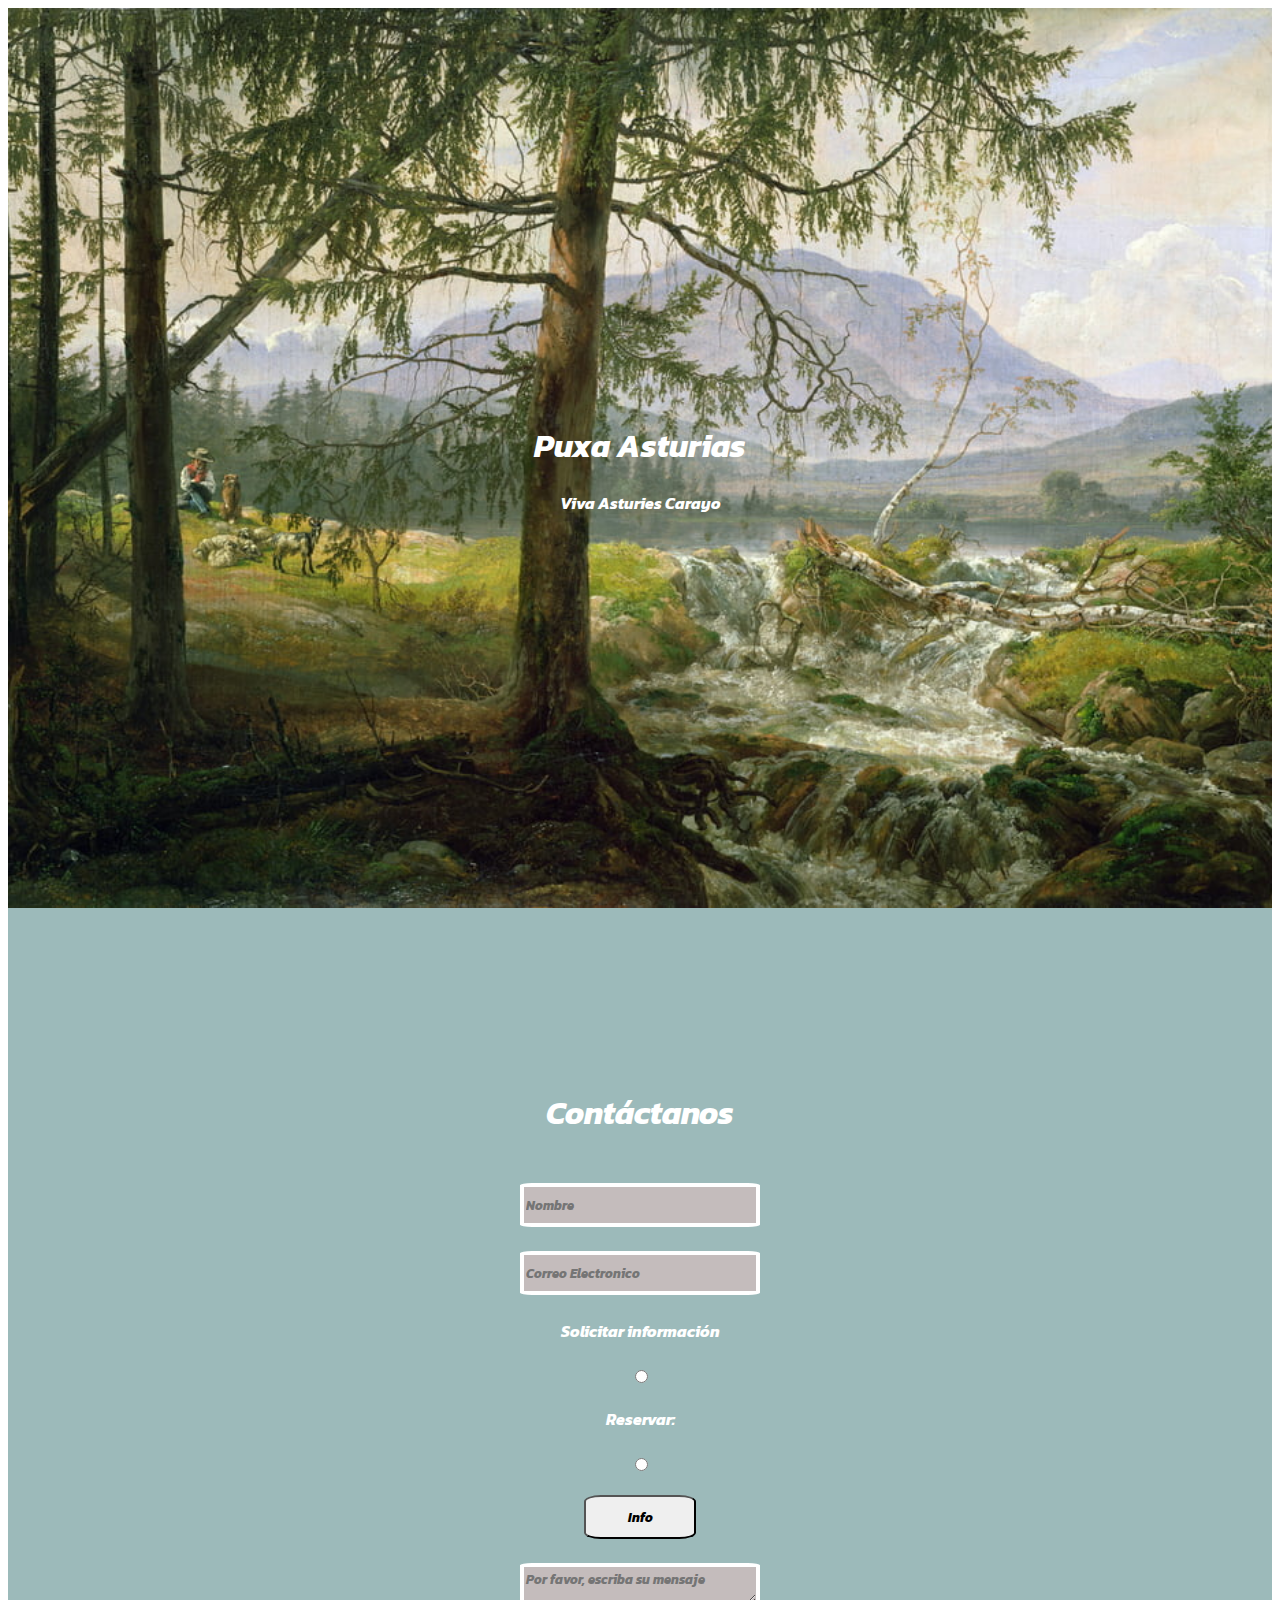
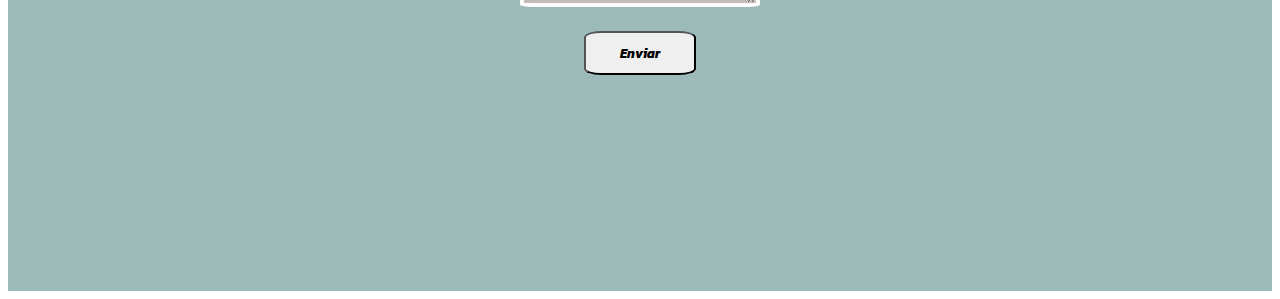
==== index.html @ 27c2f390 "Html y estilos basicos finalizados" ====
<!DOCTYPE html>
<html lang="en">
<head>
    <meta charset="UTF-8">
    <meta name="viewport" content="width=device-width, initial-scale=1.0">
    <title>Document</title>
    <link rel="shortcut icon" href="/assets/Johan Christian Dahl - Northern Landscape 1822  - (MeisterDrucke-52329).ico" type="image/x-icon">
    <link rel="stylesheet" href="/styles/style.css">
</head>
<body>
    <div class="container-imagen">
        <h1>Puxa Asturias</h1>
        <span>Viva Asturies Carayo</span>

    </div>
    <div class="container-formulario">
        
        <form action="envioCorrecto.html" method="get" id="formulario" class="container-flex">
            <h1>Contáctanos</h1>
            <input type="text" name="nombre" id="nombre" placeholder="Nombre" class="campo">
            <input type="text" name="correo" id="correo" placeholder="Correo Electronico" class="campo"> 
            <label for="info1">Solicitar información</label>
            <input type="radio" name="info1">
            <label for="info2">Reservar:</label>
            <input type="radio" name="info2">
            <input type="button" value="Info" id="informacion" class="btn">
            <textarea name="mensaje" id="mensaje" cols="30" rows="10" placeholder="Por favor, escriba su mensaje" class="campo"></textarea>
            <input type="submit" id="enviar" value="Enviar" class="btn">
            <ul id="mensajesError"></ul>
        </form>
    </div>

    <script src="/js/script.js"></script>
</body>
</html>
---- styles/style.css ----
*,
::after,
::before{
    box-sizing: border-box;
    font-family: 'Tristan';
}
@font-face {
    font-family: 'Tristan';
    src: url(/assets/Kanit-BoldItalic.ttf);
}
.container-imagen{
    display: flex;
    align-items: center;
    justify-content: center;
    height: 100vh;
    flex-direction: column;
    background: url(/assets/Johan\ Christian\ Dahl\ -\ Northern\ Landscape\ 1822\ \ -\ \(MeisterDrucke-52329\).jpg) center/cover;
    position: relative;
    color:white;
}
.container-imagen::before{
    content: "";
    background: black;
    position: absolute;
    opacity: 0,7;
}
.container-flex{
    display: flex;
    align-items: center;
    justify-content: center;
    flex-direction: column;
    padding: 10rem;
    gap: 1.5rem;
}
.container-formulario{
    background-color:rgb(156, 186, 186);
    color:white;

}

.campo{
    width: 15rem;
    height: 2.75rem;
    background: rgb(196, 188, 188);
    border: 4px solid white;
    border-radius: 5%;
}

.btn{
    width: 7rem;
    height: 2.75rem;
    border-radius: 15%
}
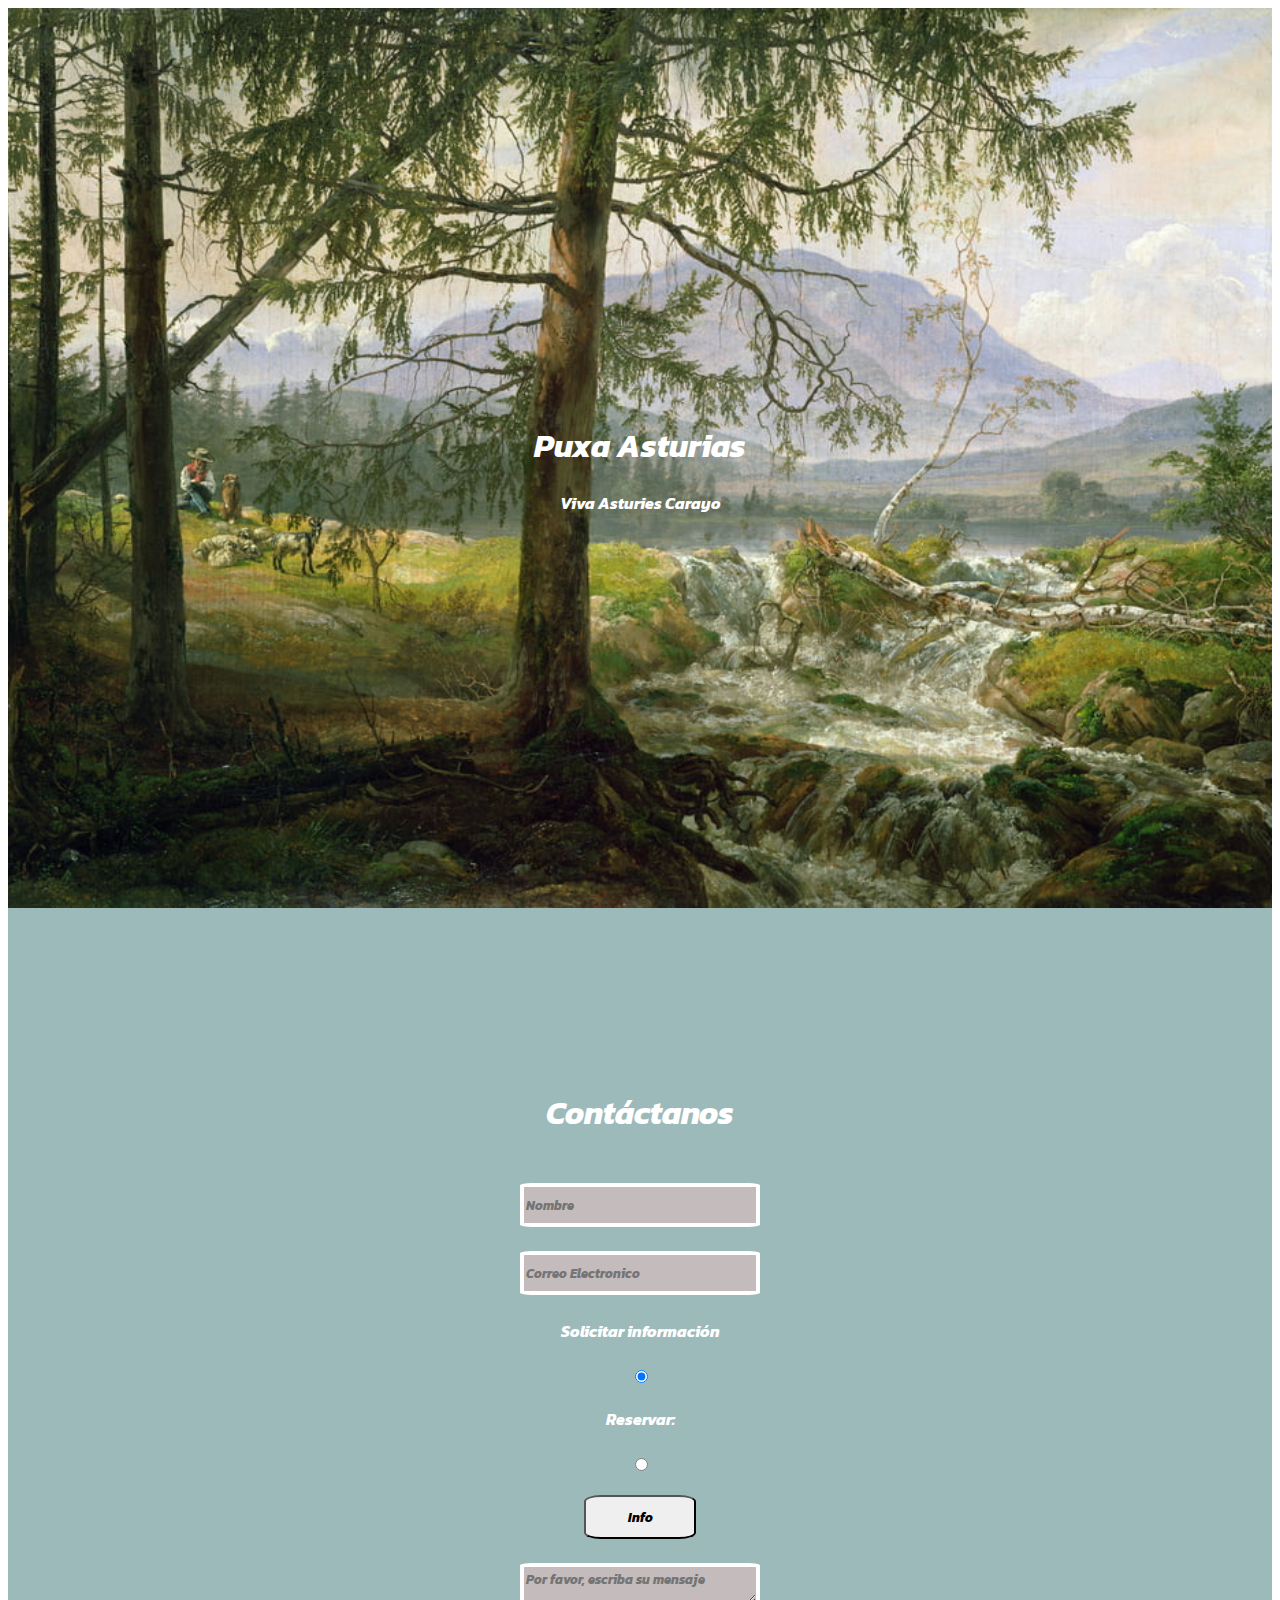
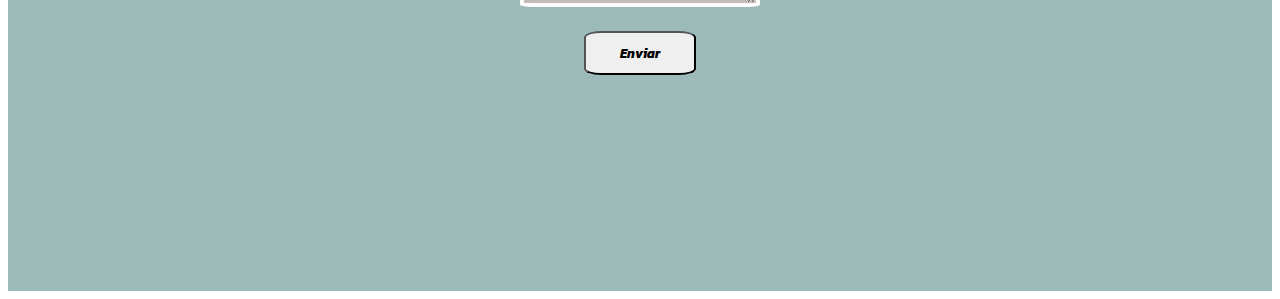
==== commit e92f220f: "Linkamos elementos html con js" ====
--- a/index.html
+++ b/index.html
@@ -20,7 +20,7 @@
             <input type="text" name="nombre" id="nombre" placeholder="Nombre" class="campo">
             <input type="text" name="correo" id="correo" placeholder="Correo Electronico" class="campo"> 
             <label for="info1">Solicitar información</label>
-            <input type="radio" name="info1">
+            <input type="radio" name="info1" checked>
             <label for="info2">Reservar:</label>
             <input type="radio" name="info2">
             <input type="button" value="Info" id="informacion" class="btn">
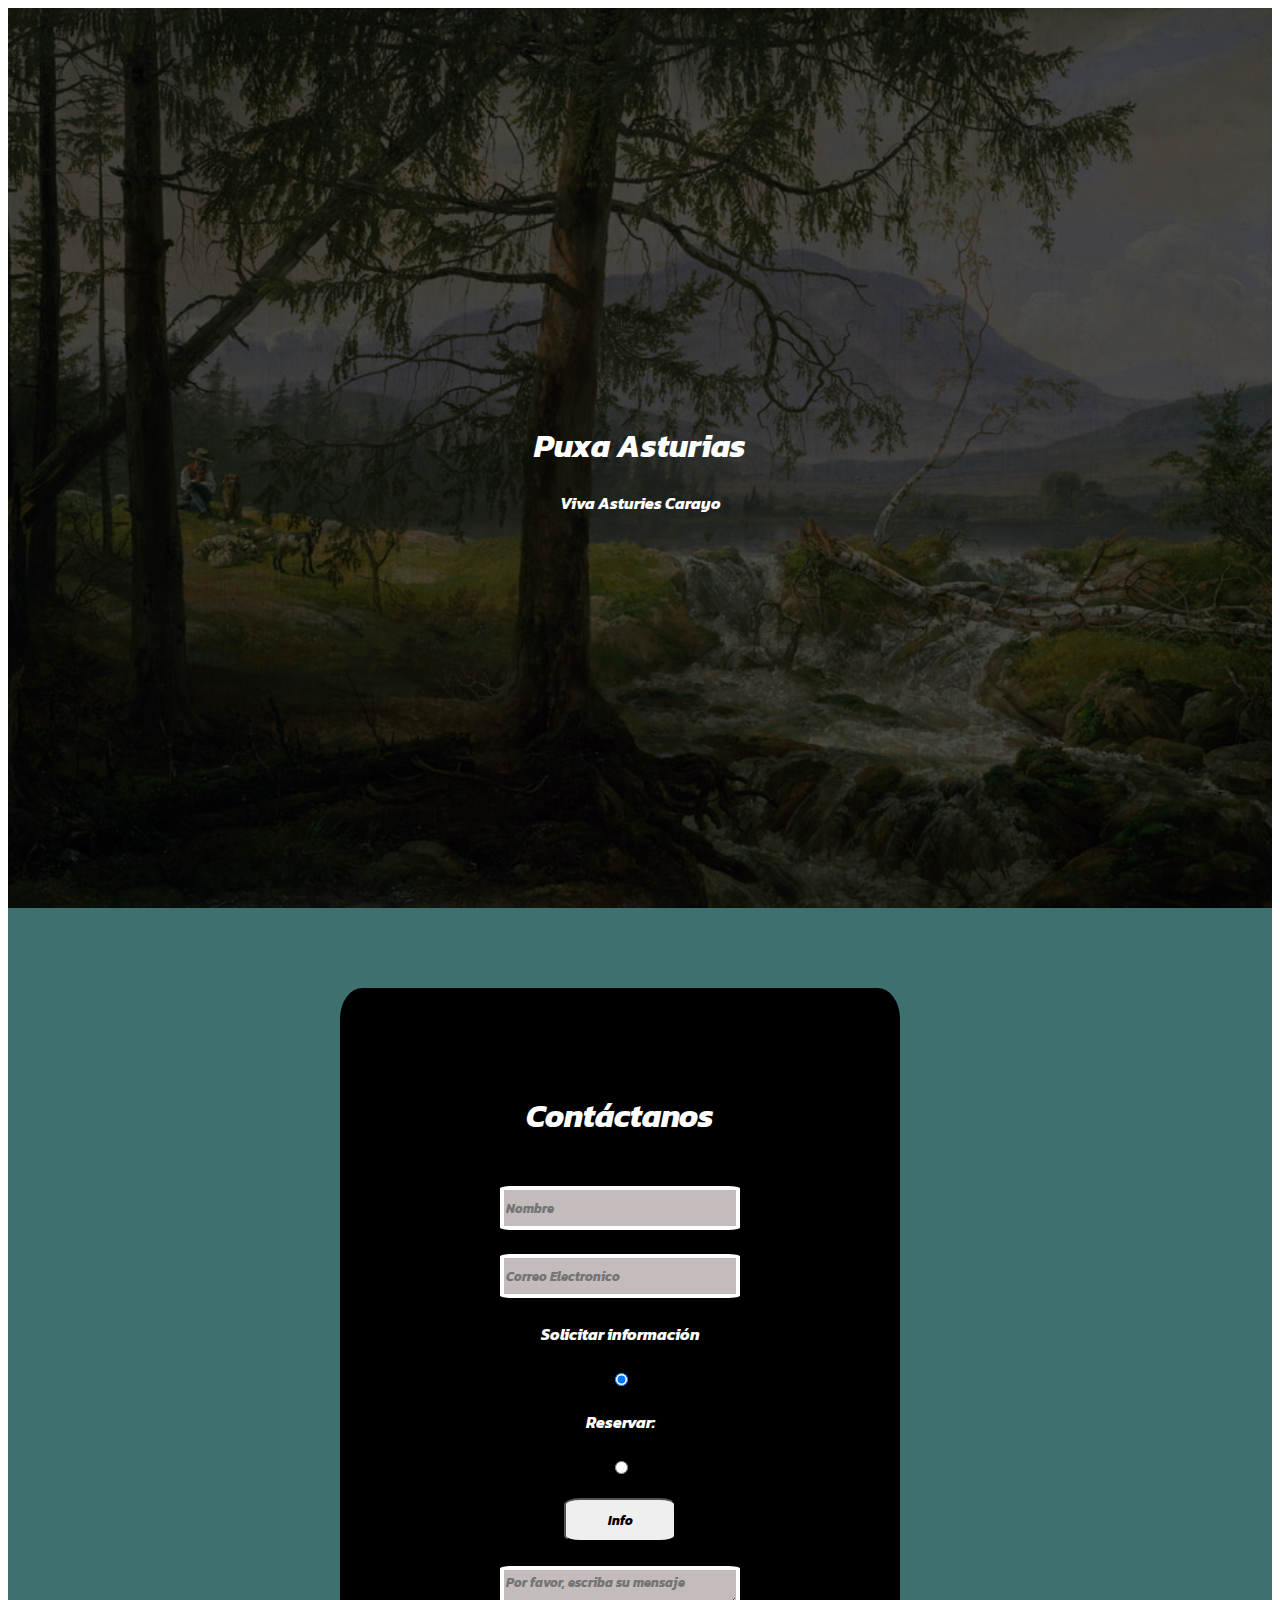
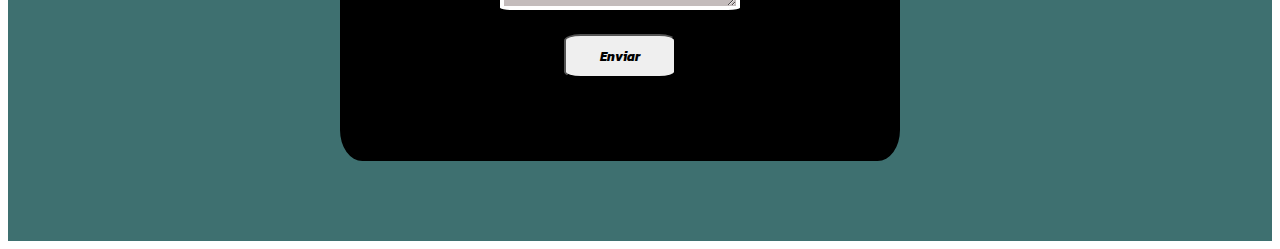
==== commit 46a12ae9: "Funciona el js y tenemos una primera entrega" ====
--- a/index.html
+++ b/index.html
@@ -9,9 +9,10 @@
 </head>
 <body>
     <div class="container-imagen">
+        <div class="container-imagen-2">
         <h1>Puxa Asturias</h1>
         <span>Viva Asturies Carayo</span>
-
+    </div>
     </div>
     <div class="container-formulario">
         
@@ -20,14 +21,15 @@
             <input type="text" name="nombre" id="nombre" placeholder="Nombre" class="campo">
             <input type="text" name="correo" id="correo" placeholder="Correo Electronico" class="campo"> 
             <label for="info1">Solicitar información</label>
-            <input type="radio" name="info1" checked>
+            <input type="radio" name="info" id="info1" checked>
             <label for="info2">Reservar:</label>
-            <input type="radio" name="info2">
+            <input type="radio" name="info" id="info2">
             <input type="button" value="Info" id="informacion" class="btn">
             <textarea name="mensaje" id="mensaje" cols="30" rows="10" placeholder="Por favor, escriba su mensaje" class="campo"></textarea>
             <input type="submit" id="enviar" value="Enviar" class="btn">
-            <ul id="mensajesError"></ul>
+            
         </form>
+        <ul id="mensajesError"></ul>
     </div>
 
     <script src="/js/script.js"></script>
--- a/styles/style.css
+++ b/styles/style.css
@@ -13,7 +13,6 @@
     align-items: center;
     justify-content: center;
     height: 100vh;
-    flex-direction: column;
     background: url(/assets/Johan\ Christian\ Dahl\ -\ Northern\ Landscape\ 1822\ \ -\ \(MeisterDrucke-52329\).jpg) center/cover;
     position: relative;
     color:white;
@@ -22,19 +21,36 @@
     content: "";
     background: black;
     position: absolute;
-    opacity: 0,7;
+    width: 100%;
+    height: 100%;
+    opacity: 0.7;
+}
+.container-imagen-2{
+    display: flex;
+    align-items: center;
+    justify-content: center;
+    flex-direction: column;
+    position: relative;
 }
 .container-flex{
     display: flex;
     align-items: center;
     justify-content: center;
     flex-direction: column;
-    padding: 10rem;
+    width: 35rem;
+    padding: 5rem;
     gap: 1.5rem;
+    margin: 5rem;
+    border: 3px solid black;
+    background: rgb(0, 0, 0);
+    border-radius: 4%;
 }
 .container-formulario{
-    background-color:rgb(156, 186, 186);
+    background-color:rgb(62, 112, 112);
     color:white;
+    display:flex;
+    align-items: center;
+    justify-content: center;
 
 }
 
